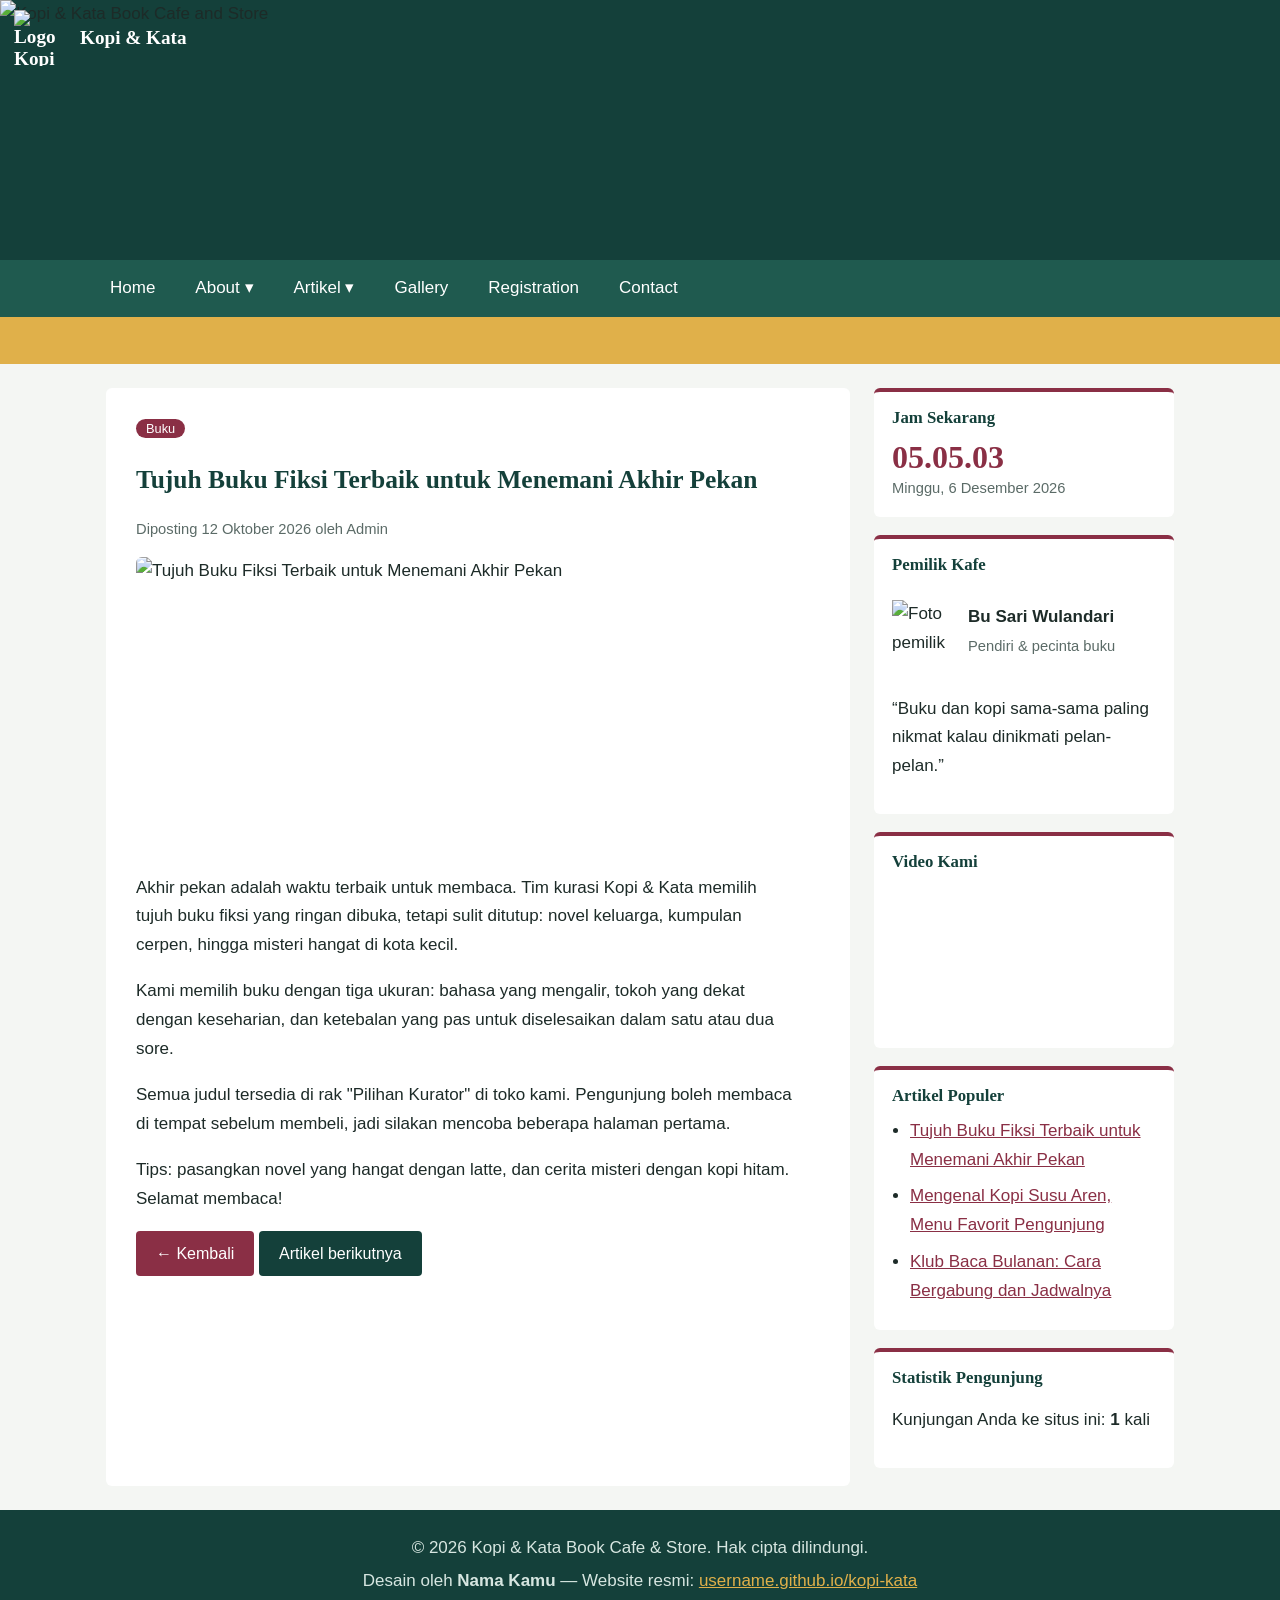
==== artikel-1.html @ 47fa854b "Add files via upload" ====
<!DOCTYPE html>
<html lang="id"><head><meta charset="UTF-8"><meta name="viewport" content="width=device-width, initial-scale=1">
<title>Tujuh Buku Fiksi Terbaik untuk Menemani Akhir Pekan | Kopi &amp; Kata Book Cafe</title><meta name="description" content="Kopi &amp; Kata Book Cafe and Store: kafe, toko buku, dan klub baca.">
<link rel="icon" type="image/svg+xml" href="images/favicon.svg"><link rel="stylesheet" href="style.css"></head>
<body>
<header class="header"><a href="index.html" class="brand"><img src="images/logo.svg" alt="Logo Kopi &amp; Kata" width="56" height="56"><span>Kopi &amp; Kata</span></a>
<img class="banner" src="images/header.svg" alt="Kopi &amp; Kata Book Cafe and Store" width="1200" height="260"></header>
<nav class="nav" id="nav"><button class="burger" id="burger" aria-label="Buka menu">&#9776; Menu</button>
<ul id="menu">
<li><a href="index.html">Home</a></li>
<li class="dd"><a href="about.html">About &#9662;</a><ul class="sub">
<li><a href="about.html#profil">Profil</a></li><li><a href="about.html#sejarah">Sejarah</a></li><li><a href="about.html#visimisi">Visi &amp; Misi</a></li><li><a href="about.html#tujuan">Tujuan</a></li><li><a href="about.html#struktur">Struktur Organisasi</a></li></ul></li>
<li class="dd"><a href="index.html#artikel">Artikel &#9662;</a><ul class="sub">
<li><a href="artikel-1.html">Tujuh Buku Fiksi Terbaik untuk M...</a></li><li><a href="artikel-2.html">Mengenal Kopi Susu Aren, Menu Fa...</a></li><li><a href="artikel-3.html">Klub Baca Bulanan: Cara Bergabun...</a></li></ul></li>
<li><a href="gallery.html">Gallery</a></li>
<li><a href="registration.html">Registration</a></li>
<li><a href="contact.html">Contact</a></li>
</ul></nav>
<div class="ticker"><div class="track">&#128214; Klub Baca Sabtu ini pukul 15.00 &nbsp;&bull;&nbsp; Diskon 10% buku baru untuk anggota &nbsp;&bull;&nbsp; Kopi Susu Aren buy 1 get 1 setiap Jumat &nbsp;&bull;&nbsp; Pendaftaran anggota dibuka! &nbsp;&bull;&nbsp;</div></div>
<div class="layout"><main class="main"><article class="full"><span class="tag">Buku</span><h1>Tujuh Buku Fiksi Terbaik untuk Menemani Akhir Pekan</h1><p class="muted">Diposting 12 Oktober 2026 oleh Admin</p><img class="hero" src="images/g1.svg" alt="Tujuh Buku Fiksi Terbaik untuk Menemani Akhir Pekan" width="480" height="300"><p>Akhir pekan adalah waktu terbaik untuk membaca. Tim kurasi Kopi &amp; Kata memilih tujuh buku fiksi yang ringan dibuka, tetapi sulit ditutup: novel keluarga, kumpulan cerpen, hingga misteri hangat di kota kecil.</p><p>Kami memilih buku dengan tiga ukuran: bahasa yang mengalir, tokoh yang dekat dengan keseharian, dan ketebalan yang pas untuk diselesaikan dalam satu atau dua sore.</p><p>Semua judul tersedia di rak "Pilihan Kurator" di toko kami. Pengunjung boleh membaca di tempat sebelum membeli, jadi silakan mencoba beberapa halaman pertama.</p><p>Tips: pasangkan novel yang hangat dengan latte, dan cerita misteri dengan kopi hitam. Selamat membaca!</p><p><a class="btn" href="index.html#artikel">&larr; Kembali</a> <a class="btn alt" href="artikel-2.html">Artikel berikutnya</a></p></article></main><aside class="side">
<div class="widget"><h3>Jam Sekarang</h3><div id="clock" class="clock">00:00:00</div><div id="date" class="muted"></div></div>
<div class="widget"><h3>Pemilik Kafe</h3><div class="owner"><img src="images/logo.svg" alt="Foto pemilik" width="64" height="64"><p><b>Bu Sari Wulandari</b><br><span class="muted">Pendiri &amp; pecinta buku</span></p></div><p>&ldquo;Buku dan kopi sama-sama paling nikmat kalau dinikmati pelan-pelan.&rdquo;</p></div>
<div class="widget"><h3>Video Kami</h3><div class="video"><iframe src="https://www.youtube.com/embed/M7lc1UVf-VE" title="Video kafe" loading="lazy" allowfullscreen></iframe></div></div>
<div class="widget"><h3>Artikel Populer</h3><ul class="plist"><li><a href="artikel-1.html">Tujuh Buku Fiksi Terbaik untuk Menemani Akhir Pekan</a></li><li><a href="artikel-2.html">Mengenal Kopi Susu Aren, Menu Favorit Pengunjung</a></li><li><a href="artikel-3.html">Klub Baca Bulanan: Cara Bergabung dan Jadwalnya</a></li></ul></div>
<div class="widget"><h3>Statistik Pengunjung</h3><p>Kunjungan Anda ke situs ini: <b id="visit">1</b> kali</p></div>
</aside></div>
<footer class="footer"><p>&copy; <span id="year">2026</span> Kopi &amp; Kata Book Cafe &amp; Store. Hak cipta dilindungi.</p>
<p>Desain oleh <b>Nama Kamu</b> &mdash; Website resmi: <a href="https://username.github.io/kopi-kata/">username.github.io/kopi-kata</a></p></footer>
<script src="script.js"></script></body></html>
---- style.css ----
/* ===== WARNA (ubah di sini saja) ===== */
:root{--hijau:#14403a;--hijau2:#1f5a4f;--emas:#e0b04a;--marun:#8a2f45;--bg:#f4f6f3;--kertas:#fff;--teks:#1d2b28;--abu:#5b6b67}
*{box-sizing:border-box}
body{margin:0;background:var(--bg);color:var(--teks);font:17px/1.7 "Segoe UI",Arial,sans-serif}
img{max-width:100%;height:auto;display:block}
a{color:var(--marun)}
h1,h2,h3{font-family:Georgia,serif;color:var(--hijau);line-height:1.25}
.muted{color:var(--abu);font-size:.92rem}
/* HEADER */
.header{position:relative;background:var(--hijau)}
.banner{width:100%;max-height:260px;object-fit:cover}
.brand{position:absolute;left:14px;top:10px;display:flex;align-items:center;gap:10px;color:#fff;text-decoration:none;font:bold 1.2rem Georgia,serif;z-index:2}
/* NAVIGASI */
.nav{background:var(--hijau2);border-bottom:4px solid var(--emas);position:relative;z-index:10}
.nav ul{list-style:none;margin:0;padding:0}
#menu{display:flex;max-width:1100px;margin:auto}
.nav a{display:block;color:#fff;text-decoration:none;padding:14px 20px}
.nav a:hover,.nav a:focus{background:var(--hijau);color:var(--emas)}
.dd{position:relative}
.sub{display:none;position:absolute;top:100%;left:0;min-width:230px;background:var(--hijau);box-shadow:0 8px 16px rgba(0,0,0,.25)}
.dd:hover .sub,.dd.open .sub{display:block}
.sub a{padding:11px 18px;font-size:.95rem}
.burger{display:none;width:100%;background:none;border:0;color:#fff;font-size:1.1rem;padding:14px;text-align:left;cursor:pointer}
/* TEKS BERJALAN */
.ticker{background:var(--emas);color:#2b2108;overflow:hidden;white-space:nowrap;font-weight:600;padding:7px 0}
.track{display:inline-block;padding-left:100%;animation:jalan 28s linear infinite}
.ticker:hover .track{animation-play-state:paused}
@keyframes jalan{to{transform:translateX(-100%)}}
/* LAYOUT */
.layout{display:grid;grid-template-columns:1fr 300px;gap:24px;max-width:1100px;margin:24px auto;padding:0 16px}
.layout.one{grid-template-columns:1fr}
.main{background:var(--kertas);padding:26px 30px;border-radius:6px}
.side .widget{background:var(--kertas);padding:16px 18px;margin-bottom:18px;border-radius:6px;border-top:4px solid var(--marun)}
.widget h3{margin:0 0 10px;font-size:1.05rem}
.clock{font:bold 2rem Georgia,serif;color:var(--marun)}
.owner{display:flex;gap:12px;align-items:center}
.video{position:relative;padding-top:56.25%}
.video iframe{position:absolute;inset:0;width:100%;height:100%;border:0}
.plist{padding-left:18px;margin:0}.plist li{margin-bottom:8px}
/* KONTEN */
.intro{border-left:5px solid var(--emas);padding-left:16px;margin-bottom:20px}
.intro h1{margin:0 0 6px}
.sec{border-bottom:2px solid var(--emas);padding-bottom:4px;margin-top:34px}
.slider{position:relative;aspect-ratio:16/8;overflow:hidden;border-radius:6px;background:var(--hijau)}
.slide{position:absolute;inset:0;width:100%;height:100%;object-fit:cover;opacity:0;transition:opacity 1s}
.slide.on{opacity:1}
.prods,.gal{display:grid;grid-template-columns:repeat(auto-fill,minmax(190px,1fr));gap:16px}
.prod img,.gal img{border-radius:6px}
.prod h3{margin:8px 0 0}
.post{padding:16px 0;border-bottom:1px solid #dde4e0}
.post h2{margin:6px 0 0}.post h2 a{text-decoration:none;color:var(--hijau)}.post h2 a:hover{color:var(--marun)}
.tag{background:var(--marun);color:#fff;font-size:.8rem;padding:2px 10px;border-radius:20px}
.btn{display:inline-block;background:var(--marun);color:#fff;text-decoration:none;border:0;padding:9px 20px;border-radius:4px;font-size:1rem;cursor:pointer}
.btn:hover{background:var(--hijau)}.btn.alt{background:var(--hijau)}
.full p{max-width:70ch}.hero{margin:14px 0;border-radius:6px}
.ann{padding-left:20px}
.orgs{display:grid;grid-template-columns:repeat(auto-fill,minmax(180px,1fr));gap:12px}
.org{background:var(--bg);border-left:4px solid var(--emas);padding:12px}
.gal figure{margin:0}.gal figcaption{text-align:center;font-size:.92rem;color:var(--abu)}
section[id]{scroll-margin-top:10px}
/* FORM */
.form{max-width:520px}
.form label{display:block;margin-bottom:14px;font-weight:600}
.form input[type=text],.form input[type=email],.form input[type=tel],.form input[type=date],.form select,.form textarea{display:block;width:100%;padding:10px;margin-top:4px;border:1px solid #b7c4bf;border-radius:4px;font:inherit}
.form input:focus,.form select:focus,.form textarea:focus{outline:3px solid var(--emas)}
.form .inl{display:inline-block;margin-right:14px;font-weight:400}
fieldset{border:1px solid #b7c4bf;border-radius:4px;margin-bottom:14px}
.err{border-color:#c0392b!important}
.msg{font-weight:600}.msg.bad{color:#c0392b}.msg.ok{color:#1e7b4a}
/* FOOTER */
.footer{background:var(--hijau);color:#d7e6e1;text-align:center;padding:20px 12px}
.footer p{margin:4px 0}.footer a{color:var(--emas)}
/* HP / TABLET */
@media(max-width:800px){
.layout{grid-template-columns:1fr}.main{padding:20px}
.burger{display:block}
#menu{display:none;flex-direction:column}#menu.show{display:flex}
.sub{position:static;box-shadow:none;background:#0f322d}
.dd:hover .sub{display:none}.dd.open .sub{display:block}
.brand span{display:none}
}
@media(prefers-reduced-motion:reduce){.track{animation:none}.slide{transition:none}}
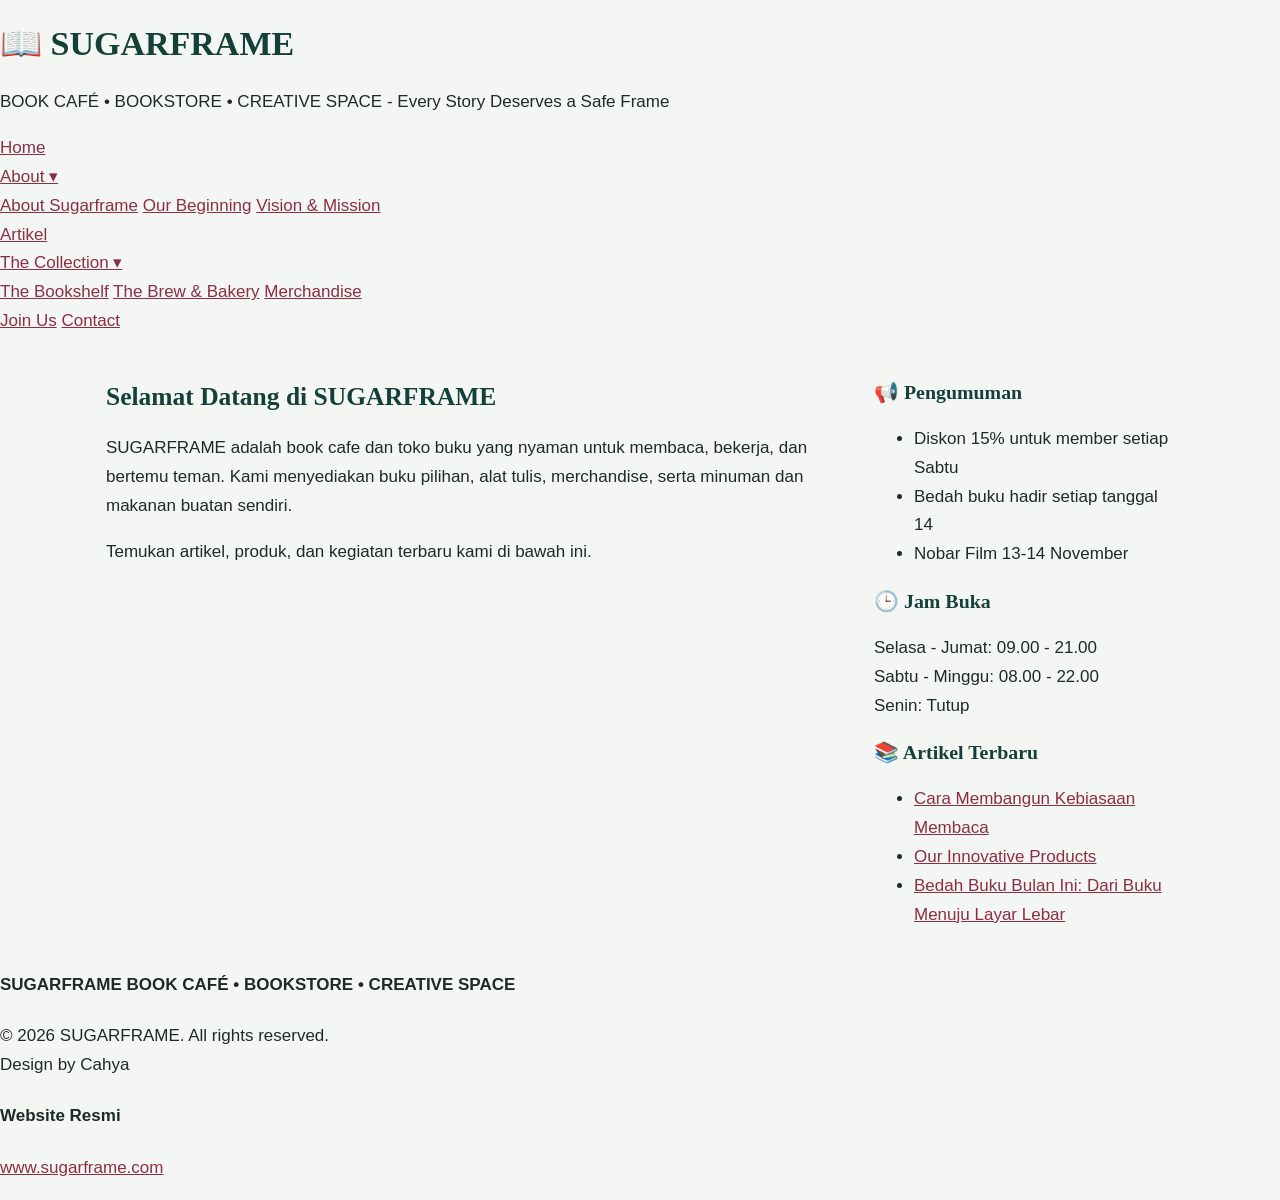
==== commit 0daaef61: "Refactor artikel-1.html for new layout and content" ====
--- a/artikel-1.html
+++ b/artikel-1.html
@@ -1,29 +1,94 @@
 <!DOCTYPE html>
-<html lang="id"><head><meta charset="UTF-8"><meta name="viewport" content="width=device-width, initial-scale=1">
-<title>Tujuh Buku Fiksi Terbaik untuk Menemani Akhir Pekan | Kopi &amp; Kata Book Cafe</title><meta name="description" content="Kopi &amp; Kata Book Cafe and Store: kafe, toko buku, dan klub baca.">
-<link rel="icon" type="image/svg+xml" href="images/favicon.svg"><link rel="stylesheet" href="style.css"></head>
+<html lang="en">
+<head>
+    <meta charset="UTF-8">
+    <meta name="viewport" content="width=device-width, initial-scale=1.0">
+    <title>Home</title>
+    <link rel="stylesheet" href="style.css">
+
+</head>
 <body>
-<header class="header"><a href="index.html" class="brand"><img src="images/logo.svg" alt="Logo Kopi &amp; Kata" width="56" height="56"><span>Kopi &amp; Kata</span></a>
-<img class="banner" src="images/header.svg" alt="Kopi &amp; Kata Book Cafe and Store" width="1200" height="260"></header>
-<nav class="nav" id="nav"><button class="burger" id="burger" aria-label="Buka menu">&#9776; Menu</button>
-<ul id="menu">
-<li><a href="index.html">Home</a></li>
-<li class="dd"><a href="about.html">About &#9662;</a><ul class="sub">
-<li><a href="about.html#profil">Profil</a></li><li><a href="about.html#sejarah">Sejarah</a></li><li><a href="about.html#visimisi">Visi &amp; Misi</a></li><li><a href="about.html#tujuan">Tujuan</a></li><li><a href="about.html#struktur">Struktur Organisasi</a></li></ul></li>
-<li class="dd"><a href="index.html#artikel">Artikel &#9662;</a><ul class="sub">
-<li><a href="artikel-1.html">Tujuh Buku Fiksi Terbaik untuk M...</a></li><li><a href="artikel-2.html">Mengenal Kopi Susu Aren, Menu Fa...</a></li><li><a href="artikel-3.html">Klub Baca Bulanan: Cara Bergabun...</a></li></ul></li>
-<li><a href="gallery.html">Gallery</a></li>
-<li><a href="registration.html">Registration</a></li>
-<li><a href="contact.html">Contact</a></li>
-</ul></nav>
-<div class="ticker"><div class="track">&#128214; Klub Baca Sabtu ini pukul 15.00 &nbsp;&bull;&nbsp; Diskon 10% buku baru untuk anggota &nbsp;&bull;&nbsp; Kopi Susu Aren buy 1 get 1 setiap Jumat &nbsp;&bull;&nbsp; Pendaftaran anggota dibuka! &nbsp;&bull;&nbsp;</div></div>
-<div class="layout"><main class="main"><article class="full"><span class="tag">Buku</span><h1>Tujuh Buku Fiksi Terbaik untuk Menemani Akhir Pekan</h1><p class="muted">Diposting 12 Oktober 2026 oleh Admin</p><img class="hero" src="images/g1.svg" alt="Tujuh Buku Fiksi Terbaik untuk Menemani Akhir Pekan" width="480" height="300"><p>Akhir pekan adalah waktu terbaik untuk membaca. Tim kurasi Kopi &amp; Kata memilih tujuh buku fiksi yang ringan dibuka, tetapi sulit ditutup: novel keluarga, kumpulan cerpen, hingga misteri hangat di kota kecil.</p><p>Kami memilih buku dengan tiga ukuran: bahasa yang mengalir, tokoh yang dekat dengan keseharian, dan ketebalan yang pas untuk diselesaikan dalam satu atau dua sore.</p><p>Semua judul tersedia di rak "Pilihan Kurator" di toko kami. Pengunjung boleh membaca di tempat sebelum membeli, jadi silakan mencoba beberapa halaman pertama.</p><p>Tips: pasangkan novel yang hangat dengan latte, dan cerita misteri dengan kopi hitam. Selamat membaca!</p><p><a class="btn" href="index.html#artikel">&larr; Kembali</a> <a class="btn alt" href="artikel-2.html">Artikel berikutnya</a></p></article></main><aside class="side">
-<div class="widget"><h3>Jam Sekarang</h3><div id="clock" class="clock">00:00:00</div><div id="date" class="muted"></div></div>
-<div class="widget"><h3>Pemilik Kafe</h3><div class="owner"><img src="images/logo.svg" alt="Foto pemilik" width="64" height="64"><p><b>Bu Sari Wulandari</b><br><span class="muted">Pendiri &amp; pecinta buku</span></p></div><p>&ldquo;Buku dan kopi sama-sama paling nikmat kalau dinikmati pelan-pelan.&rdquo;</p></div>
-<div class="widget"><h3>Video Kami</h3><div class="video"><iframe src="https://www.youtube.com/embed/M7lc1UVf-VE" title="Video kafe" loading="lazy" allowfullscreen></iframe></div></div>
-<div class="widget"><h3>Artikel Populer</h3><ul class="plist"><li><a href="artikel-1.html">Tujuh Buku Fiksi Terbaik untuk Menemani Akhir Pekan</a></li><li><a href="artikel-2.html">Mengenal Kopi Susu Aren, Menu Favorit Pengunjung</a></li><li><a href="artikel-3.html">Klub Baca Bulanan: Cara Bergabung dan Jadwalnya</a></li></ul></div>
-<div class="widget"><h3>Statistik Pengunjung</h3><p>Kunjungan Anda ke situs ini: <b id="visit">1</b> kali</p></div>
-</aside></div>
-<footer class="footer"><p>&copy; <span id="year">2026</span> Kopi &amp; Kata Book Cafe &amp; Store. Hak cipta dilindungi.</p>
-<p>Desain oleh <b>Nama Kamu</b> &mdash; Website resmi: <a href="https://username.github.io/kopi-kata/">username.github.io/kopi-kata</a></p></footer>
-<script src="script.js"></script></body></html>+    <header>
+        <div class="header-image">
+            <h1>📖 SUGARFRAME</h1>
+            <p>BOOK CAFÉ • BOOKSTORE • CREATIVE SPACE - Every Story Deserves a Safe Frame</p>
+        </div>
+        <nav class="nav-menu"> <!-- untuk membuat navigasi menu -->
+            <a href="index.html">Home</a>
+            <div class="dropdown"> <!-- membuat menu dropdown About -->
+                <a href="about.html">About ▾</a>
+                <div class="dropdown-content">
+                    <a href="about.html#profil">About Sugarframe</a>
+                    <a href="about.html#sejarah">Our Beginning</a>
+                    <a href="about.html#tujuan">Vision & Mission</a>
+                </div>
+            </div>
+
+            <a href="artikel.html">Artikel</a>
+
+            <div class="dropdown"> <!-- membuat menu dropdown Produk -->
+                <a href="produk.html">The Collection ▾</a>
+                <div class="dropdown-content">
+                    <a href="produk.html#buku">The Bookshelf</a>
+                    <a href="produk.html#cafe">The Brew & Bakery</a>
+                    <a href="produk.html#merchandise">Merchandise</a>
+                </div>
+            </div>
+
+            <a href="registrasi.html">Join Us</a>
+
+            <a href="kontak.html">Contact</a>
+        </nav>
+    </header>
+
+    <div class="container">
+        <div class="layout">
+            <main class="main-body"> <!-- konten utama -->
+                <div class="intro-box">
+                    <h2>Selamat Datang di SUGARFRAME</h2>
+                    <p>SUGARFRAME adalah book cafe dan toko buku yang nyaman untuk membaca, bekerja, dan bertemu teman. Kami menyediakan buku pilihan, alat tulis, merchandise, serta minuman dan makanan buatan sendiri.</p>
+                    <p>Temukan artikel, produk, dan kegiatan terbaru kami di bawah ini.</p>
+                </div>  
+            </main>
+
+            <aside class="sidebar"> 
+            <div class="side-box">
+                <h3>📢 Pengumuman</h3>
+                <ul>
+                    <li>Diskon 15% untuk member setiap Sabtu</li>
+                    <li>Bedah buku hadir setiap tanggal 14</li>
+                    <li>Nobar Film 13-14 November</li>
+                </ul>
+            </div>
+            <div class="side-box">
+                <h3>🕒 Jam Buka</h3>
+                <p>Selasa - Jumat: 09.00 - 21.00<br>Sabtu - Minggu: 08.00 - 22.00<br>Senin: Tutup</p>
+            </div>
+            <div class="side-box">
+                <h3>📚 Artikel Terbaru</h3>
+                <ul>
+                    <li><a href="artikel-1.html">Cara Membangun Kebiasaan Membaca</a></li>
+                    <li><a href="artikel-2.html">Our Innovative Products</a></li>
+                    <li><a href="artikel-3.html">Bedah Buku Bulan Ini: Dari Buku Menuju Layar Lebar</a></li>
+                </ul>
+            </div>
+        </aside>
+        </div>
+    </div>
+
+    <footer>
+        <div class="footer-container">
+            <div class="footer-left">
+                <h4>SUGARFRAME BOOK CAFÉ • BOOKSTORE • CREATIVE SPACE</h4>
+                <p>© 2026 SUGARFRAME. All rights reserved.<br>Design by Cahya</p>
+            </div>
+            <div class="footer-right">
+                <h4>Website Resmi</h4>
+                <p><a href="https://www.sugarframe.com">www.sugarframe.com</a></p>
+            </div>
+        </div>
+    </footer>
+
+    <script src="script.js"></script>
+</body>
+</html>
